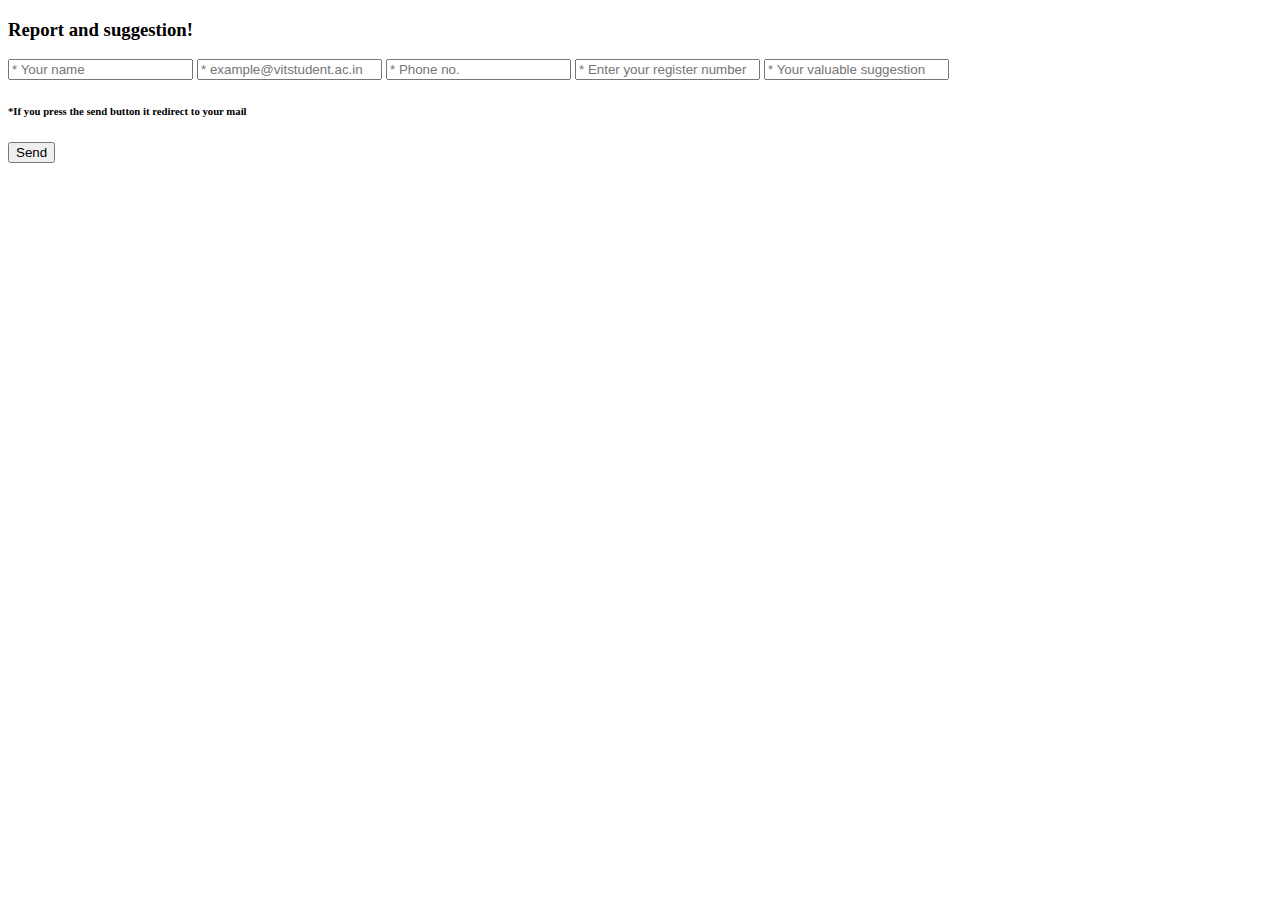
==== index.html @ 3f7c4fe5 "initial commit" ====
<!DOCTYPE html>
<html lang="en">
<head>
    <meta charset="UTF-8">
    <meta name="viewport" content="width=device-width, initial-scale=1.0">
    <title>Document</title>
</head>
<body>
    <div class="container">
        <form onsubmit="mailsending(); reset(); return false;"">
            <h3 class="repo">
              Report and suggestion!
            </h3>
            <input type="text" id="name" placeholder="* Your name" required>
            <input type="email" id="email" placeholder="* example@vitstudent.ac.in" required pattern="[a-z0-9._%+-]+@vitstudent.ac.in$">
            <input type="tel" id="mobile" placeholder="* Phone no." required pattern="[0-9]{10}">
            <input type="text" id="regno" placeholder="* Enter your register number" required pattern="[0-9]{2}[A-Za-z]{3}[0-9]{4}$">
            <input id="message" rows="4" placeholder="* Your valuable suggestion" required >
            <h6>*If you press the send button it redirect to your mail 
            </h6>
            <button type="submit">
              Send
            </button> 
          </form>
      </div>
</body>
</html>
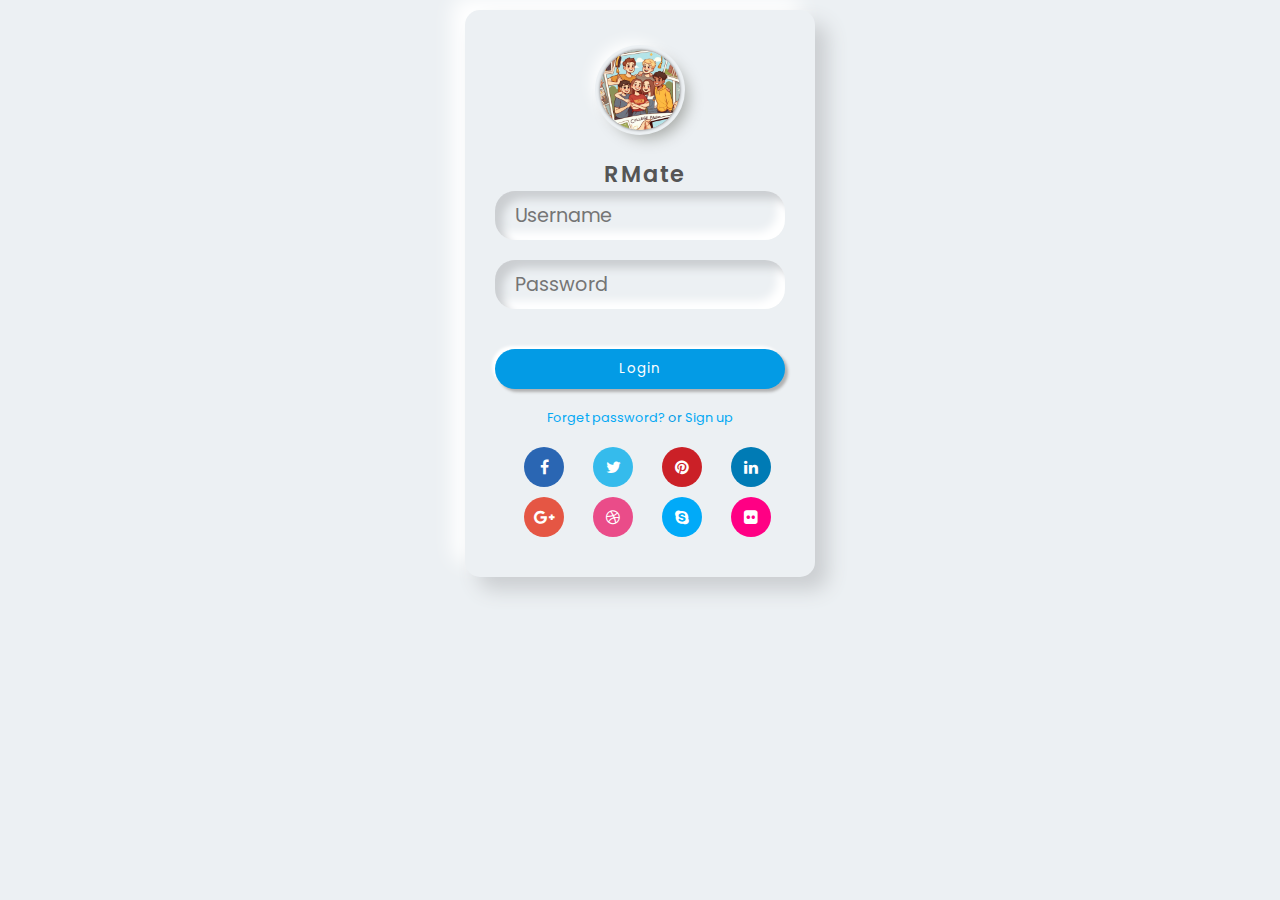
==== commit 1ec36cfa: "Update index.html" ====
--- a/index.html
+++ b/index.html
@@ -4,24 +4,44 @@
     <meta charset="UTF-8">
     <meta name="viewport" content="width=device-width, initial-scale=1.0">
     <title>Document</title>
+    <link rel="stylesheet" href="css/style.css">
+    <link rel="stylesheet" href="https://cdnjs.cloudflare.com/ajax/libs/font-awesome/4.7.0/css/font-awesome.min.css">
+
 </head>
 <body>
-    <div class="container">
-        <form onsubmit="mailsending(); reset(); return false;"">
-            <h3 class="repo">
-              Report and suggestion!
-            </h3>
-            <input type="text" id="name" placeholder="* Your name" required>
-            <input type="email" id="email" placeholder="* example@vitstudent.ac.in" required pattern="[a-z0-9._%+-]+@vitstudent.ac.in$">
-            <input type="tel" id="mobile" placeholder="* Phone no." required pattern="[0-9]{10}">
-            <input type="text" id="regno" placeholder="* Enter your register number" required pattern="[0-9]{2}[A-Za-z]{3}[0-9]{4}$">
-            <input id="message" rows="4" placeholder="* Your valuable suggestion" required >
-            <h6>*If you press the send button it redirect to your mail 
-            </h6>
-            <button type="submit">
-              Send
-            </button> 
-          </form>
+<div class="wrapper">
+  <div class="logo">
+      <img src="images\login-image.png" alt="" width="429" height="429">
+  </div>
+  <div class="text-center mt-4 name">
+      RMate
+  </div>
+  <form class="p-3 mt-3">
+      <div class="form-field d-flex align-items-center">
+          
+          <input type="text" name="userName" id="userName" placeholder="Username">
       </div>
+      <div class="form-field d-flex align-items-center">
+          
+          <input type="password" name="password" id="pwd" placeholder="Password">
+      </div>
+      <button class="btn mt-3">Login</button>
+  </form>
+  <div class="text-center fs-6">
+      <a href="forget.html">Forget password?</a> or <a href="signup.html">Sign up</a>
+  </div>
+  <div class="social_icons_rounded">
+    <ul>
+        <li><a href="#" class="gap f_facebook"><i class="fa fa-facebook" aria-hidden="true"></i></a></li>
+        <li><a href="#" class="gap t_twitter"><i class="fa fa-twitter" aria-hidden="true"></i></a></li>
+        <li><a href="#" class="gap pinterest"><i class="fa fa-pinterest" aria-hidden="true"></i></a></li>
+        <li><a href="#" class="gap linkedin"><i class="fa fa-linkedin" aria-hidden="true"></i></a></li>
+        <li><a href="#" class="gap g_google"><i class="fa fa-google-plus" aria-hidden="true"></i></a></li>
+        <li><a href="#" class="gap dribbble"><i class="fa fa-dribbble" aria-hidden="true"></i></a></li>
+        <li><a href="#" class="gap skype"><i class="fa fa-skype" aria-hidden="true"></i></a></li>
+        <li><a href="#" class="gap flickr"><i class="fa fa-flickr" aria-hidden="true"></i></a></li>
+    </ul>
+  </div>
+</div>
 </body>
-</html>+</html>
--- a/css/style.css
+++ b/css/style.css
@@ -0,0 +1,209 @@
+/* Importing fonts from Google */
+@import url('https://fonts.googleapis.com/css2?family=Poppins:wght@300;400;500;600;700;800;900&display=swap');
+@import url(https://fonts.googleapis.com/css?family=Roboto:400,300,500);
+/* Resetting */
+* {
+    margin: 0;
+    padding: 0;
+    box-sizing: border-box;
+    font-family: 'Poppins', sans-serif;
+}
+
+body {
+    background: #ecf0f3;
+}
+
+.wrapper {
+    max-width: 350px;
+    min-height: 500px;
+    margin: 10px auto;
+    padding: 40px 30px 30px 30px;
+    background-color: #ecf0f3;
+    border-radius: 15px;
+    box-shadow: 13px 13px 20px #cbced1, -13px -13px 20px #fff;
+}
+.form-field textarea {
+    width: 100%;
+    display: block;
+    border: none;
+    outline: none;
+    font-size: 1.2rem;
+    color: #666;
+    padding: 10px 15px 10px 10px;
+    resize: vertical; /* Allow textarea to be vertically resizable */
+    /* Remove background properties */
+    background-color: transparent; /* Make the background transparent */
+}
+
+.wrapper1 {
+    max-width: 550px;
+    min-height: 500px;
+    margin: 80px auto;
+    padding: 40px 30px 30px 30px;
+    background-color: #ecf0f3;
+    border-radius: 15px;
+    box-shadow: 13px 13px 20px #cbced1, -13px -13px 20px #fff;
+}
+.logo {
+    width: 80px;
+    margin: auto;
+}
+
+.logo img {
+    width: 100%;
+    height: 80px;
+    object-fit: cover;
+    border-radius: 50%;
+    box-shadow: 0px 0px 3px #5f5f5f,
+    0px 0px 0px 5px #ecf0f3,
+    8px 8px 15px #a7aaa7,
+    -8px -8px 15px #fff;
+}
+
+.name {
+    font-weight: 600;
+    font-size: 1.4rem;
+    letter-spacing: 1.3px;
+    padding-left: 10px;
+    color: #555;
+    text-align: center;
+    margin-top: 20px;
+}
+
+.form-field input {
+    width: 100%;
+    display: block;
+    border: none;
+    outline: none;
+    background: none;
+    font-size: 1.2rem;
+    color: #666;
+    padding: 10px 15px 10px 10px;
+}
+
+.form-field {
+    padding-left: 10px;
+    margin-bottom: 20px;
+    border-radius: 20px;
+    box-shadow: inset 8px 8px 8px #cbced1, inset -8px -8px 8px #fff;
+}
+
+.form-field .fas {
+    color: #555;
+}
+#left {
+    float: left;
+    width: 45%;
+    margin-right:8px ;
+    overflow: hidden;
+  }
+  
+  #right {
+    overflow: hidden;
+  }
+
+.btn {
+    width: 100%;
+    height: 40px;
+    background-color: #039BE5;
+    color: #fff;
+    border-radius: 25px;
+    box-shadow: 3px 3px 3px #b1b1b1, -3px -3px 3px #fff;
+    letter-spacing: 1.3px;
+    border: none;
+    cursor: pointer;
+    margin-top: 20px;
+}
+
+.btn:hover {
+    background-color: #03A9F4;
+}
+
+.fs-6 {
+    font-size: 0.8rem;
+    color: #039BE5;
+    text-align: center;
+    margin-top: 20px;
+}
+
+.fs-6 a {
+    color: #03A9F4;
+    text-decoration: none;
+}
+
+.social_icons_rounded ul {
+    padding: 0;
+    list-style: none;
+    margin-top: 20px;
+    text-align: center; /* Centering the social icons */
+}
+
+.social_icons_rounded ul li {
+    display: inline-block;
+    margin: 0 5px; /* Adjusting the margin between icons */
+}
+
+.social_icons_rounded ul li a {
+    display: block;
+    border-radius: 50%;
+    line-height: 40px;
+    color: #fff;
+    height: 40px;
+    width: 40px;
+    text-align: center;
+    margin-bottom: 10px; /* Adjusting the margin bottom */
+    border: 1px solid transparent;
+}
+
+.social_icons_rounded ul li a i {
+    font-size: 16px;
+}
+
+.social_icons_rounded ul li a:hover {
+    text-decoration: none;
+}
+
+/* Social icons color and background */
+.f_facebook {
+    background: #2a66b3;
+    border: 1px solid #2a66b3;
+}
+
+.t_twitter {
+    background: #35bbec;
+    border: 1px solid #35bbec;
+}
+
+.pinterest {
+    background: #cb2027;
+    border: 1px solid #cb2027;
+}
+
+.linkedin {
+    background: #007bb5;
+    border: 1px solid #007bb5;
+}
+
+.g_google {
+    background: #e55644;
+    border: 1px solid #e55644;
+}
+
+.dribbble {
+    background: #ea4c89;
+    border: 1px solid #ea4c89;
+}
+
+.skype {
+    background: #01aaf8;
+    border: 1px solid #01aaf8;
+}
+
+.flickr {
+    background: #ff0084;
+    border: 1px solid #ff0084;
+}
+
+.gap {
+    margin-left: 15px;
+}
